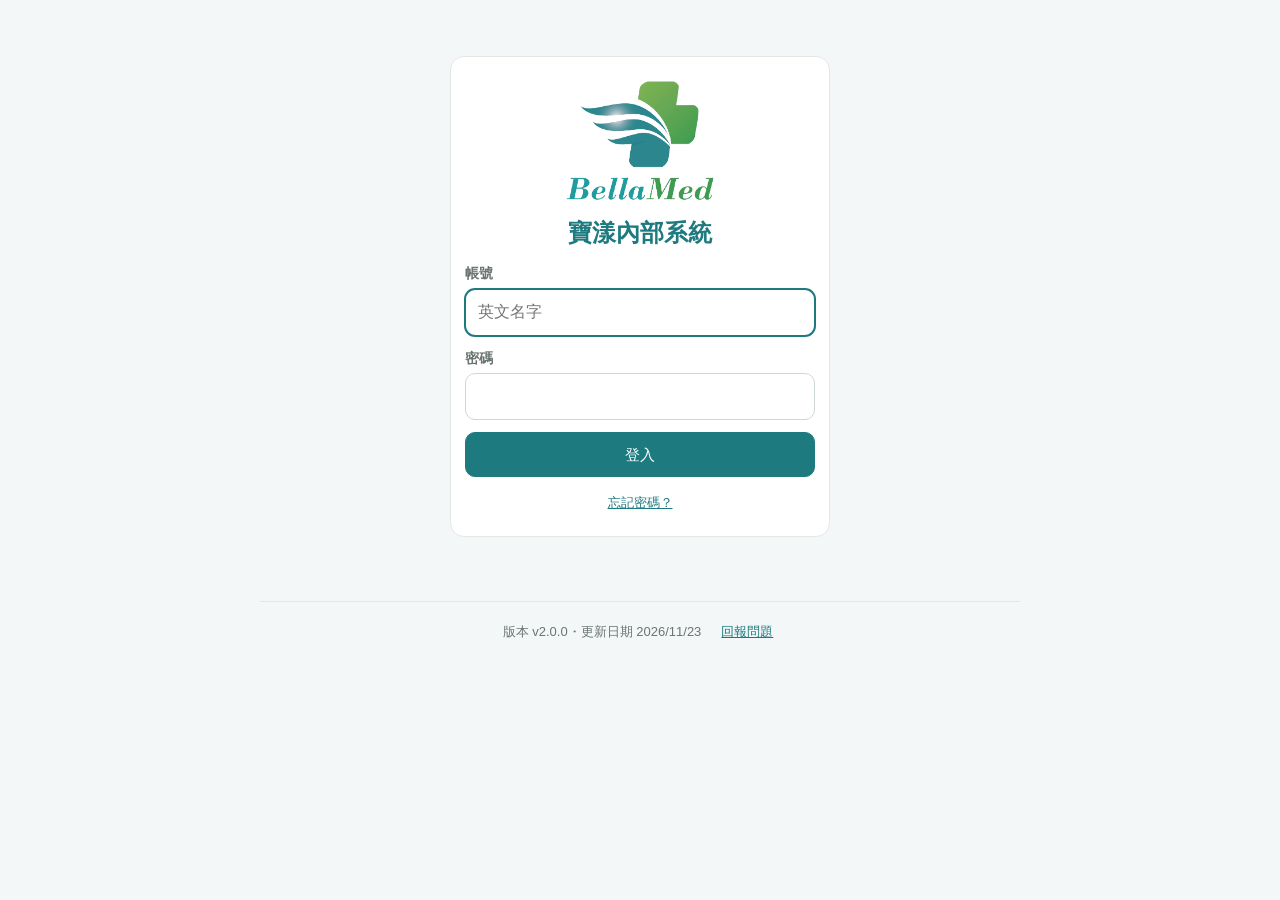
==== admin.html @ d2c322bc "Add files via upload" ====
<!doctype html>
<html lang="zh-Hant">
<head>
  <meta charset="utf-8">
  <meta name="robots" content="noindex, nofollow">
  <meta http-equiv="refresh" content="0; url=index.html#/admin">
  <title>寶漾內部系統・管理中心</title>
</head>
<body><p>正在前往管理中心… <a href="index.html#/admin">如果沒有自動跳轉，請點這裡</a></p></body>
</html>
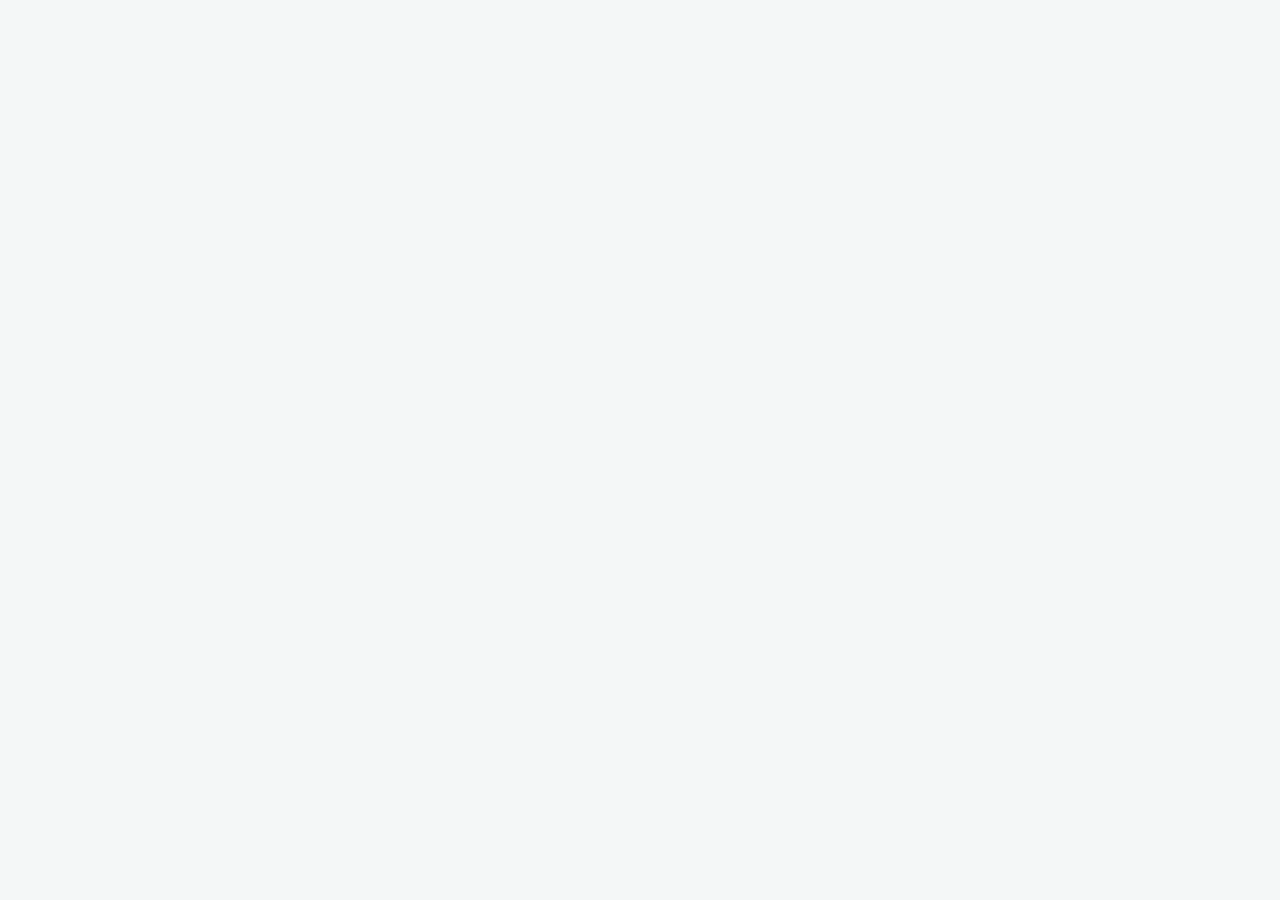
==== commit 8d217696: "Add files via upload" ====
--- a/admin.html
+++ b/admin.html
@@ -4,7 +4,7 @@
   <meta charset="utf-8">
   <meta name="robots" content="noindex, nofollow">
   <meta http-equiv="refresh" content="0; url=index.html#/admin">
-  <title>寶漾內部系統・管理中心</title>
+  <title>寶漾行政系統・管理中心</title>
 </head>
 <body><p>正在前往管理中心… <a href="index.html#/admin">如果沒有自動跳轉，請點這裡</a></p></body>
 </html>
